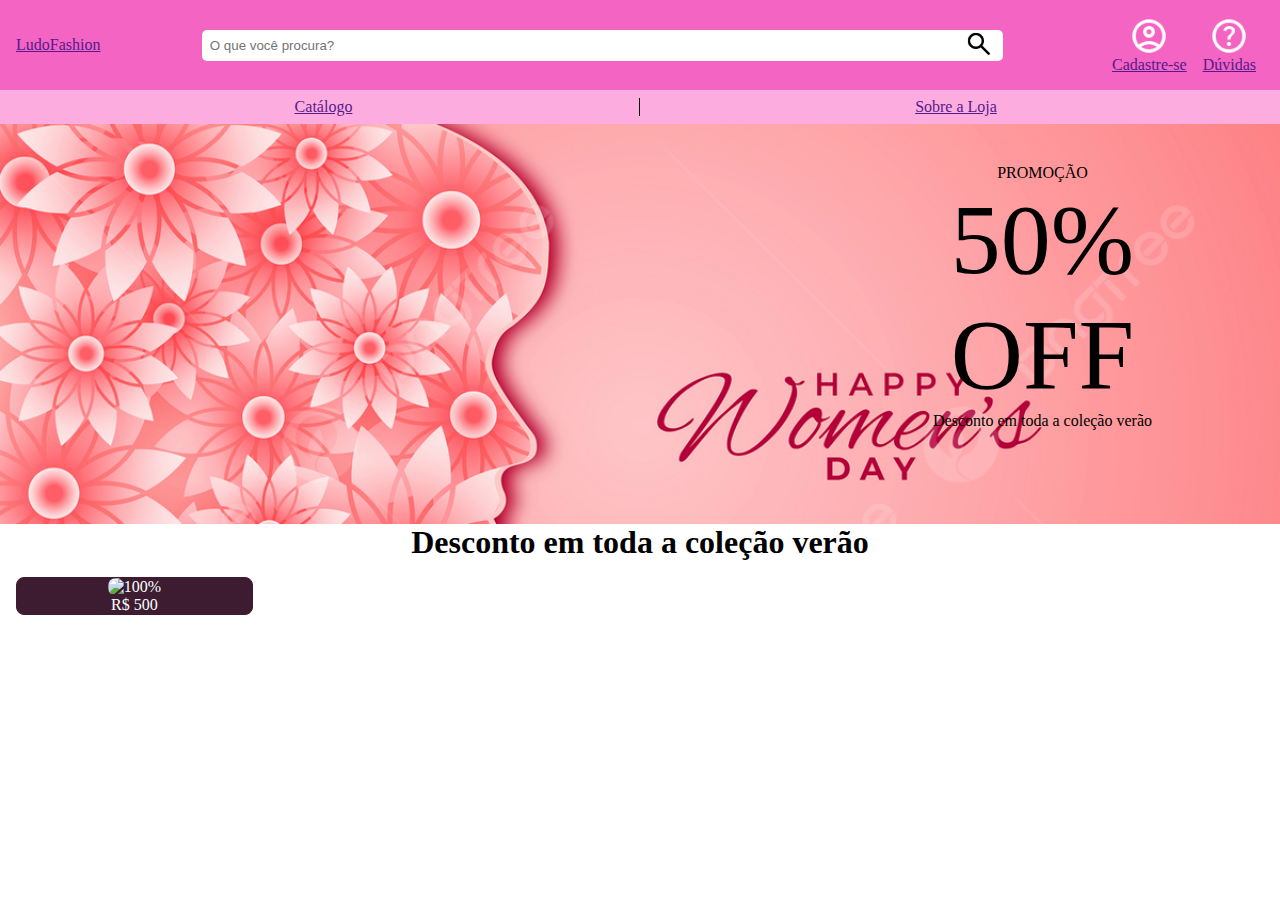
==== index.html @ 3239499b "Quase finalizado" ====
<!DOCTYPE html>
<html lang="pt=BR">

<head>
    <meta charset="UTF-8">
    <meta name="viewport" content="width=device-width, initial-scale=1.0">
    <title>LudoFashion</title>
    <link rel="stylesheet" href="css/style.css">
</head>

<body>
    <header>
        <a href="">LudoFashion</a>

        <form action="" id="form-buscar">
            <input type="searh" name="Buscar" id="buscar" placeholder="O que você procura?">
            <button type="submit" id="btn-buscar"><img src="imgs/icon_search.png" alt="" width="30px"></button>
        </form>

        <a href="" class="icon-link">
            <img src="imgs/icon_person.png" alt="" width="40px">
            Cadastre-se
        </a>

        <a href="" class="icon-link">
            <img src="imgs/icon_help.png" alt="" width="40px">
            Dúvidas
        </a>

    </header>
    <nav>

        <a href="">Catálogo</a>

        <a href="">Sobre a Loja</a>

    </nav>
    <main>
        <section id="banner">
            <div id="txt-banner">
                <p>PROMOÇÃO</p>
                <p style=" font-size: 100px;">50%</p>
                <p style=" font-size: 100px;">OFF</p>
                <p>Desconto em toda a coleção verão</p>
            </div>
        </section>

        <section class="conteudo">
            <h1>Desconto em toda a coleção verão</h1>
            <div class="card-container">
                <div class="card">
                    <div class="card-img">
                        <img src="../LudoFashion/imgs/Mulheres_ROSA" alt="100%">
                    </div>
                    <div class="card-content">
                        <p>R$ 500</p>
                    </div>
                </div>
            </div>
        </section>
    </main>
</body>

</html>
---- css/style.css ----
:root {
    --cor-primaria: #F464C3;
    --cor-secundaria: #3d1c31;
    --cor-terciaria: #fdace0;
    --branco: white;
    --preto: black;
}

ul {
    display: flex;
    justify-content: space-between;
}

* {
    padding: 0;
    margin: 0;
    box-sizing: border-box;
}

header {
    background-color: var(--cor-primaria);
    display: flex;
    padding: 1rem;
    align-items: center;
}

#form-buscar {
    flex-grow: 1;
    display: flex;
    align-items: center;
    justify-content: center;
    position: relative;
}

#buscar {
    flex-grow: 0.75;
    padding: 0.5rem;
    border-radius: 5px;
    border: none;
    outline: none;
}

.icon-link {
    display: flex;
    flex-direction: column;
    align-items: center;
    margin: 0 0.5rem;
}

#btn-buscar {
    background-color: transparent;
    border: none;
    position: absolute;
    right: 11%;
    cursor: pointer;
}

nav {
    display: grid;
    grid-template-columns: repeat(2, 1fr);
    text-align: center;
    background-color: var(--cor-terciaria);
    padding: 0.5rem;
}

nav a:first-child {
    border-right: 1px solid var(--preto);
}

#banner {
    width: 100%;
    background-image: url("../imgs/Banner_rosa.jpg");
    background-repeat: no-repeat;
    background-size: cover;
    height: 400px;
    position: relative;
}

#txt-banner {
    position: absolute;
    top: 10%;
    right: 10%;
    text-align: center;
}

.conteudo h1 {
    text-align: center;
}

.card-container {
    display: grid;
    grid-template-columns: repeat(5, 1fr);
    gap: 1rem;
}

.card {
    border: 1px solid var(--cor-secundaria);
    border-radius: 8px;
    background-color: var(--cor-secundaria);
}

.card-img img {
    border-radius: 8px 8px 00;
}

.card-container {
    color: var(--branco);
    padding: 1rem;
    text-align: center;
}
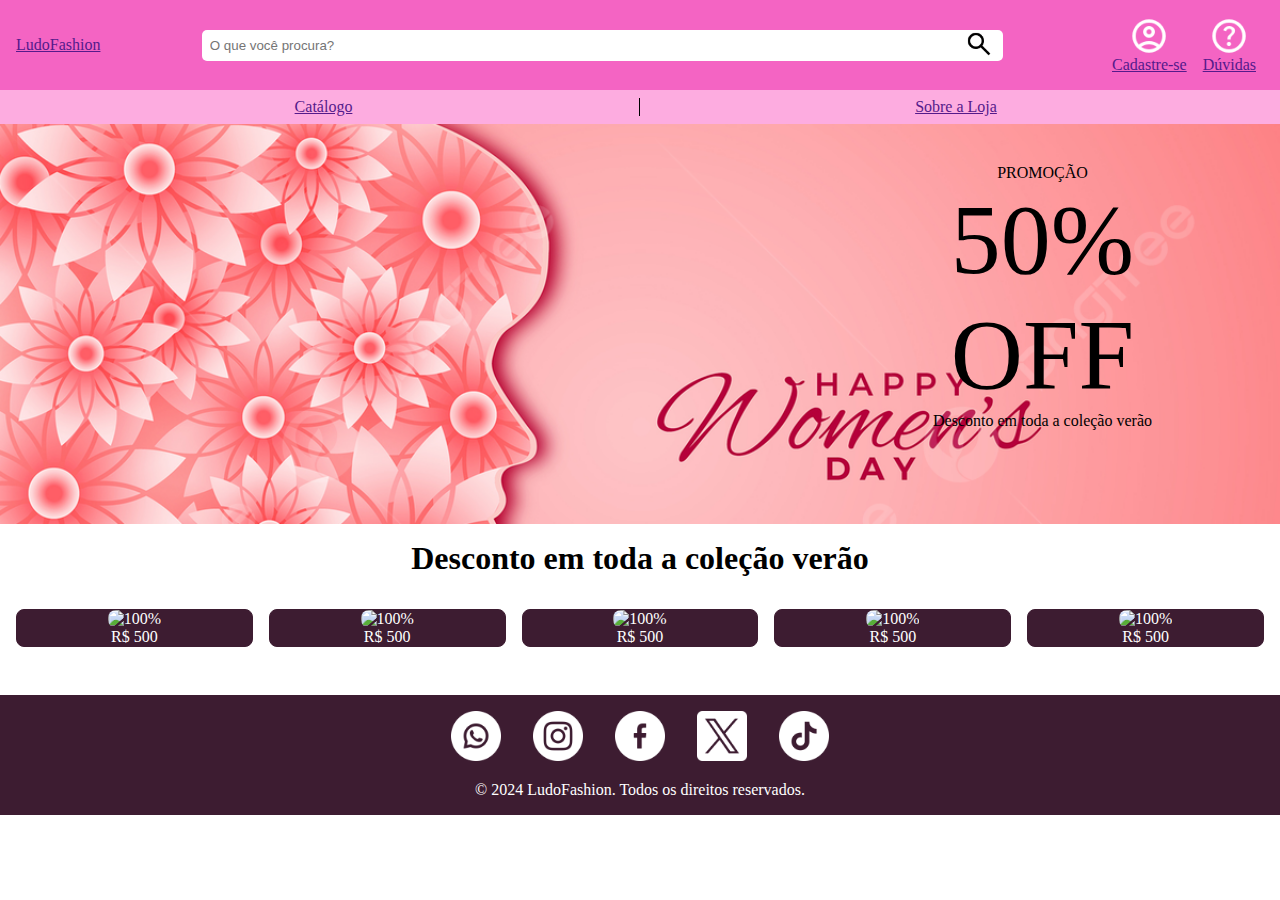
==== commit c52c2073: "Treino em Casa" ====
--- a/index.html
+++ b/index.html
@@ -56,9 +56,53 @@
                         <p>R$ 500</p>
                     </div>
                 </div>
+                <div class="card">
+                    <div class="card-img">
+                        <img src="../LudoFashion/imgs/Mulheres_ROSA" alt="100%">
+                    </div>
+                    <div class="card-content">
+                        <p>R$ 500</p>
+                    </div>
+                </div>
+                <div class="card">
+                    <div class="card-img">
+                        <img src="../LudoFashion/imgs/Mulheres_ROSA" alt="100%">
+                    </div>
+                    <div class="card-content">
+                        <p>R$ 500</p>
+                    </div>
+                </div>
+                <div class="card">
+                    <div class="card-img">
+                        <img src="../LudoFashion/imgs/Mulheres_ROSA" alt="100%">
+                    </div>
+                    <div class="card-content">
+                        <p>R$ 500</p>
+                    </div>
+                </div>
+                <div class="card">
+                    <div class="card-img">
+                        <img src="../LudoFashion/imgs/Mulheres_ROSA" alt="100%">
+                    </div>
+                    <div class="card-content">
+                        <p>R$ 500</p>
+                    </div>
+                </div>
             </div>
         </section>
     </main>
+    <footer>
+        <div class="container">
+            <div class="social-media">
+                <a href=""><img src="imgs/icon_whatsapp.png" alt="WhatsApp" width="50px"></a>
+                <a href=""><img src="imgs/icon_instagram.png" alt="Instagram" width="50px"></a>
+                <a href=""><img src="imgs/icon_facebook.png" alt="Facebook" width="50px"></a>
+                <a href=""><img src="imgs/icon_twitter.png" alt="Twitter" width="50px"></a>
+                <a href=""><img src="imgs/icon_tiktok.png" alt="TikTok" width="50px"></a>
+            </div>
+            <p>© 2024 LudoFashion. Todos os direitos reservados.</p>
+        </div>
+    </footer>
 </body>
 
 </html>--- a/css/style.css
+++ b/css/style.css
@@ -85,6 +85,7 @@
 
 .conteudo h1 {
     text-align: center;
+   margin: 1rem;
 }
 
 .card-container {
@@ -107,4 +108,24 @@
     color: var(--branco);
     padding: 1rem;
     text-align: center;
+}
+
+footer {
+    background-color: var(--cor-secundaria);
+    color: var(--branco);
+    text-align: center;
+    padding: 1rem 0;
+    margin-top: 2rem;
+}
+
+.container {
+    width: 90%;
+    margin: auto;
+}
+
+footer .social-media {
+    display: flex;
+    justify-content: center;
+    gap: 2rem;
+    margin-bottom: 1rem;
 }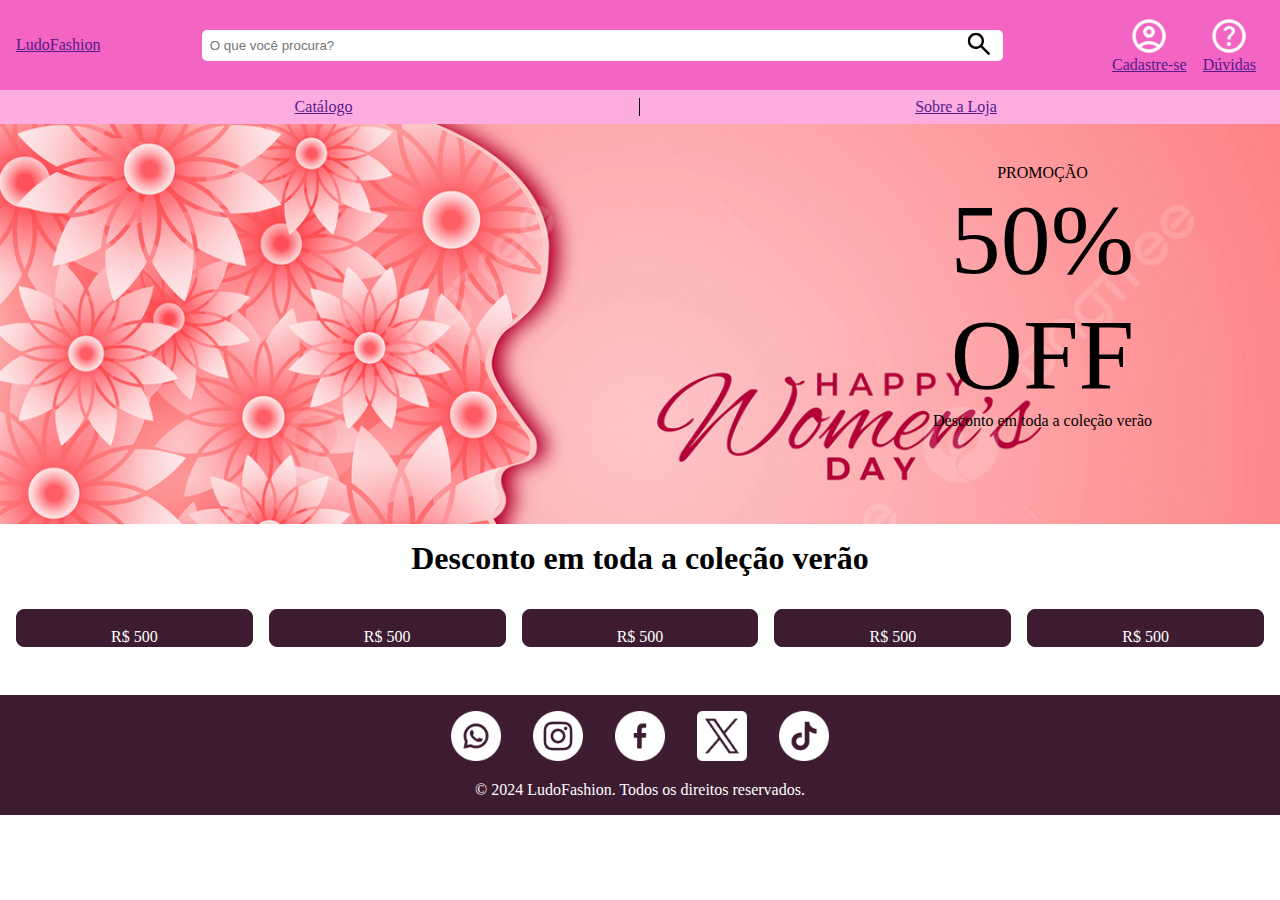
==== commit 69853534: "sobre" ====
--- a/index.html
+++ b/index.html
@@ -10,7 +10,7 @@
 
 <body>
     <header>
-        <a href="">LudoFashion</a>
+        <a href=""title="Home">LudoFashion</a>
 
         <form action="" id="form-buscar">
             <input type="searh" name="Buscar" id="buscar" placeholder="O que você procura?">
@@ -50,7 +50,7 @@
             <div class="card-container">
                 <div class="card">
                     <div class="card-img">
-                        <img src="../LudoFashion/imgs/Mulheres_ROSA" alt="100%">
+                        <img src="../LudoFashion/imgs/Mulheres_ROSA" alt="" width="100%">
                     </div>
                     <div class="card-content">
                         <p>R$ 500</p>
@@ -58,7 +58,7 @@
                 </div>
                 <div class="card">
                     <div class="card-img">
-                        <img src="../LudoFashion/imgs/Mulheres_ROSA" alt="100%">
+                        <img src="../LudoFashion/imgs/Mulheres_ROSA" alt="" width="100%">
                     </div>
                     <div class="card-content">
                         <p>R$ 500</p>
@@ -66,7 +66,7 @@
                 </div>
                 <div class="card">
                     <div class="card-img">
-                        <img src="../LudoFashion/imgs/Mulheres_ROSA" alt="100%">
+                        <img src="../LudoFashion/imgs/Mulheres_ROSA" alt="" width="100%">
                     </div>
                     <div class="card-content">
                         <p>R$ 500</p>
@@ -74,7 +74,7 @@
                 </div>
                 <div class="card">
                     <div class="card-img">
-                        <img src="../LudoFashion/imgs/Mulheres_ROSA" alt="100%">
+                        <img src="../LudoFashion/imgs/Mulheres_ROSA" alt="" width="100%">
                     </div>
                     <div class="card-content">
                         <p>R$ 500</p>
@@ -82,7 +82,7 @@
                 </div>
                 <div class="card">
                     <div class="card-img">
-                        <img src="../LudoFashion/imgs/Mulheres_ROSA" alt="100%">
+                        <img src="../LudoFashion/imgs/Mulheres_ROSA" alt="" width="100%">
                     </div>
                     <div class="card-content">
                         <p>R$ 500</p>
@@ -94,11 +94,11 @@
     <footer>
         <div class="container">
             <div class="social-media">
-                <a href=""><img src="imgs/icon_whatsapp.png" alt="WhatsApp" width="50px"></a>
-                <a href=""><img src="imgs/icon_instagram.png" alt="Instagram" width="50px"></a>
-                <a href=""><img src="imgs/icon_facebook.png" alt="Facebook" width="50px"></a>
-                <a href=""><img src="imgs/icon_twitter.png" alt="Twitter" width="50px"></a>
-                <a href=""><img src="imgs/icon_tiktok.png" alt="TikTok" width="50px"></a>
+                <a href=""><img src="imgs/icon_whatsapp.png" title="Fale conosco via WhatsApp" alt="WhatsApp" width="50px"></a>
+                <a href=""><img src="imgs/icon_instagram.png" title="Siga para mais novidades" alt="Instagram" width="50px"></a>
+                <a href=""><img src="imgs/icon_facebook.png" title="Acompamhe as novidades no Face" alt="Facebook" width="50px"></a>
+                <a href=""><img src="imgs/icon_twitter.png" title="Crie uma treta" alt="Twitter" width="50px"></a>
+                <a href=""><img src="imgs/icon_tiktok.png" title="As trends do momento" alt="TikTok" width="50px"></a>
             </div>
             <p>© 2024 LudoFashion. Todos os direitos reservados.</p>
         </div>
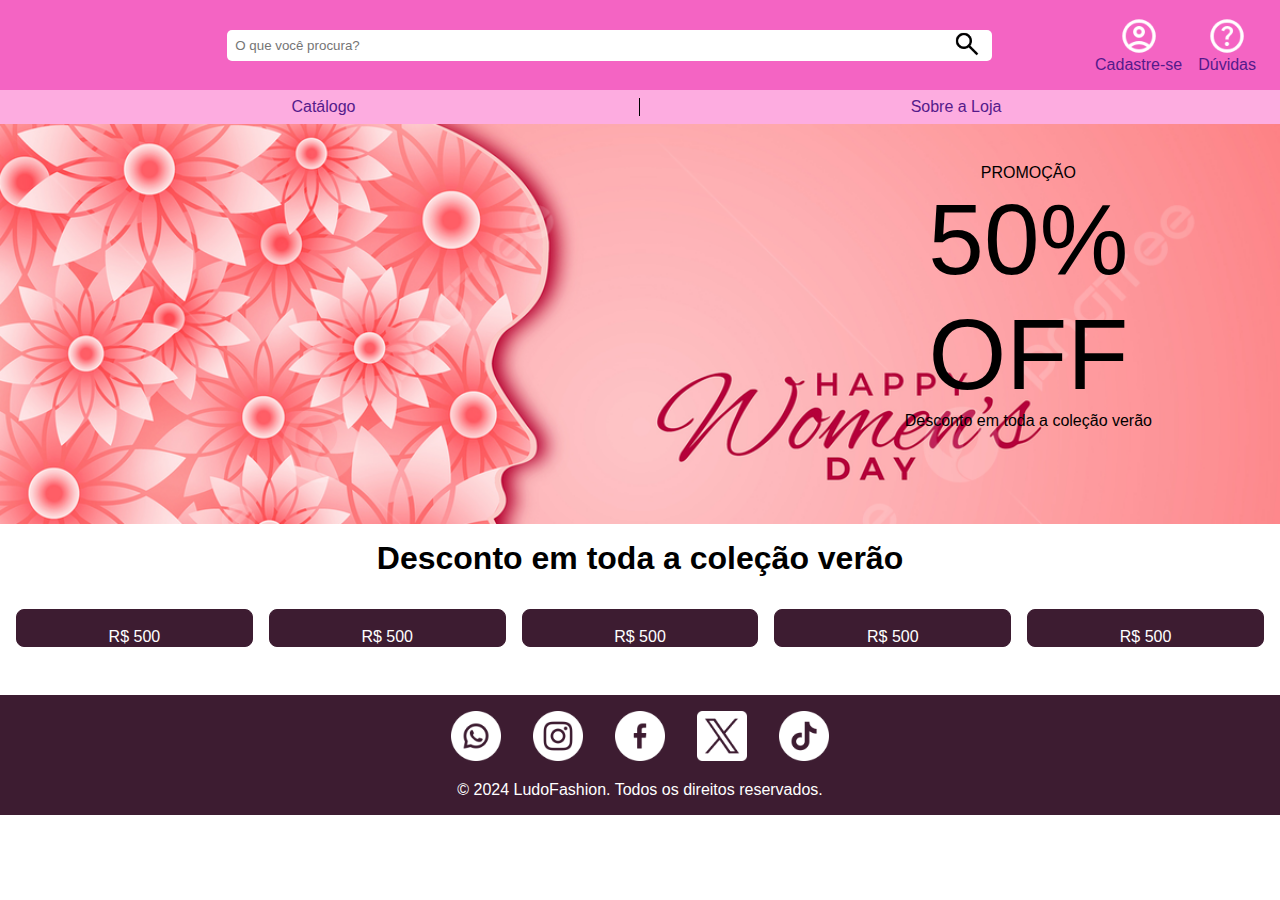
==== commit 601d955a: "Num é que ta indo agora" ====
--- a/index.html
+++ b/index.html
@@ -10,7 +10,9 @@
 
 <body>
     <header>
-        <a href=""title="Home">LudoFashion</a>
+        <a href="" class="icon-link">
+            <img src="../LudoFashion/imgs/Logo_LudoFashion.png" alt="" title="Home" width="100px">
+        </a>
 
         <form action="" id="form-buscar">
             <input type="searh" name="Buscar" id="buscar" placeholder="O que você procura?">
@@ -94,9 +96,12 @@
     <footer>
         <div class="container">
             <div class="social-media">
-                <a href=""><img src="imgs/icon_whatsapp.png" title="Fale conosco via WhatsApp" alt="WhatsApp" width="50px"></a>
-                <a href=""><img src="imgs/icon_instagram.png" title="Siga para mais novidades" alt="Instagram" width="50px"></a>
-                <a href=""><img src="imgs/icon_facebook.png" title="Acompamhe as novidades no Face" alt="Facebook" width="50px"></a>
+                <a href=""><img src="imgs/icon_whatsapp.png" title="Fale conosco via WhatsApp" alt="WhatsApp"
+                        width="50px"></a>
+                <a href=""><img src="imgs/icon_instagram.png" title="Siga para mais novidades" alt="Instagram"
+                        width="50px"></a>
+                <a href=""><img src="imgs/icon_facebook.png" title="Acompamhe as novidades no Face" alt="Facebook"
+                        width="50px"></a>
                 <a href=""><img src="imgs/icon_twitter.png" title="Crie uma treta" alt="Twitter" width="50px"></a>
                 <a href=""><img src="imgs/icon_tiktok.png" title="As trends do momento" alt="TikTok" width="50px"></a>
             </div>
--- a/css/style.css
+++ b/css/style.css
@@ -12,6 +12,8 @@
 }
 
 * {
+    text-decoration: none;
+    font-family: "Oswald", sans-serif;
     padding: 0;
     margin: 0;
     box-sizing: border-box;
@@ -85,7 +87,7 @@
 
 .conteudo h1 {
     text-align: center;
-   margin: 1rem;
+    margin: 1rem;
 }
 
 .card-container {
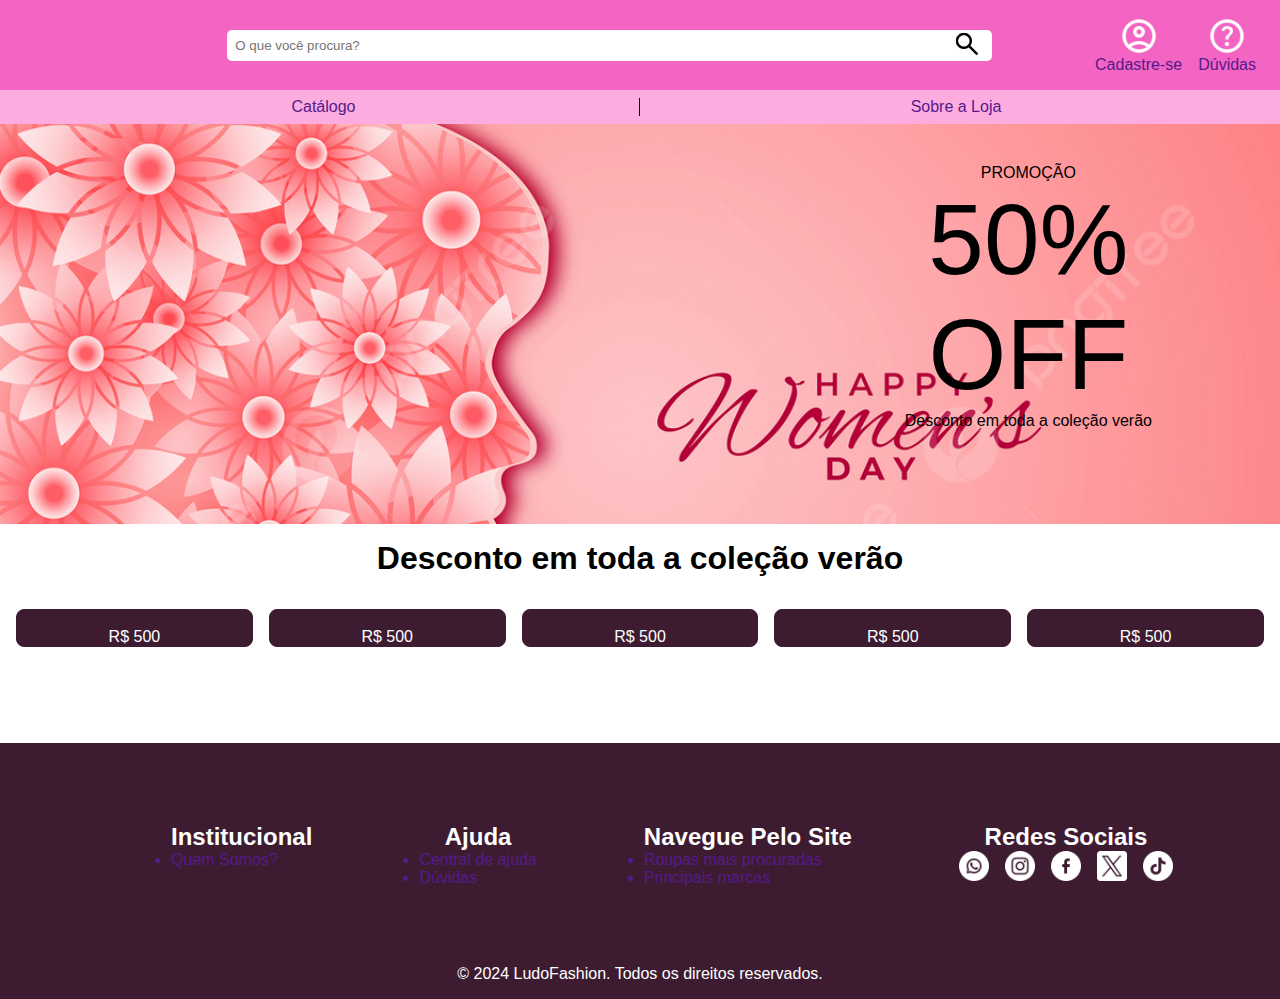
==== commit 54798999: "alteração" ====
--- a/index.html
+++ b/index.html
@@ -95,18 +95,56 @@
     </main>
     <footer>
         <div class="container">
-            <div class="social-media">
-                <a href=""><img src="imgs/icon_whatsapp.png" title="Fale conosco via WhatsApp" alt="WhatsApp"
-                        width="50px"></a>
-                <a href=""><img src="imgs/icon_instagram.png" title="Siga para mais novidades" alt="Instagram"
-                        width="50px"></a>
-                <a href=""><img src="imgs/icon_facebook.png" title="Acompamhe as novidades no Face" alt="Facebook"
-                        width="50px"></a>
-                <a href=""><img src="imgs/icon_twitter.png" title="Crie uma treta" alt="Twitter" width="50px"></a>
-                <a href=""><img src="imgs/icon_tiktok.png" title="As trends do momento" alt="TikTok" width="50px"></a>
+            <div>
+                <h2>Institucional</h2>
+                <ul>
+                    <a href="">
+                        <li>Quem Somos?</li>
+                    </a>
+                </ul>
             </div>
-            <p>© 2024 LudoFashion. Todos os direitos reservados.</p>
+            <div>
+                <h2>Ajuda</h2>
+                <ul>
+                    <a href="">
+                        <li>Central de ajuda</li>
+                    </a>
+                </ul>
+                <ul>
+                    <a href="">
+                        <li>Dúvidas</li>
+                    </a>
+                </ul>
+            </div>
+            <div>
+                <h2>Navegue Pelo Site</h2>
+                <ul>
+                    <a href="">
+                        <li>Roupas mais procuradas</li>
+                    </a>
+                </ul>
+                <ul>
+                    <a href="">
+                        <li>Principais marcas</li>
+                    </a>
+                </ul>
+            </div>
+            <div>
+                <h2>Redes Sociais</h2>
+                <div class="social-media">
+                    <a href=""><img src="imgs/icon_whatsapp.png" title="Fale conosco via WhatsApp" alt="WhatsApp"
+                            width="30px"></a>
+                    <a href=""><img src="imgs/icon_instagram.png" title="Siga para mais novidades" alt="Instagram"
+                            width="30px"></a>
+                    <a href=""><img src="imgs/icon_facebook.png" title="Acompamhe as novidades no Face" alt="Facebook"
+                            width="30px"></a>
+                    <a href=""><img src="imgs/icon_twitter.png" title="Crie uma treta" alt="Twitter" width="30px"></a>
+                    <a href=""><img src="imgs/icon_tiktok.png" title="As trends do momento" alt="TikTok"
+                            width="30px"></a>
+                </div>
+            </div>
         </div>
+        <p>© 2024 LudoFashion. Todos os direitos reservados.</p>
     </footer>
 </body>
 
--- a/css/style.css
+++ b/css/style.css
@@ -117,17 +117,20 @@
     color: var(--branco);
     text-align: center;
     padding: 1rem 0;
-    margin-top: 2rem;
+    margin-top: 5rem;
 }
 
 .container {
-    width: 90%;
-    margin: auto;
+    display: flex;
+    justify-content: space-evenly;
+    margin: 2rem;
+    padding: 2rem;
+    width: 100%;
 }
 
 footer .social-media {
     display: flex;
     justify-content: center;
-    gap: 2rem;
+    gap: 1rem;
     margin-bottom: 1rem;
 }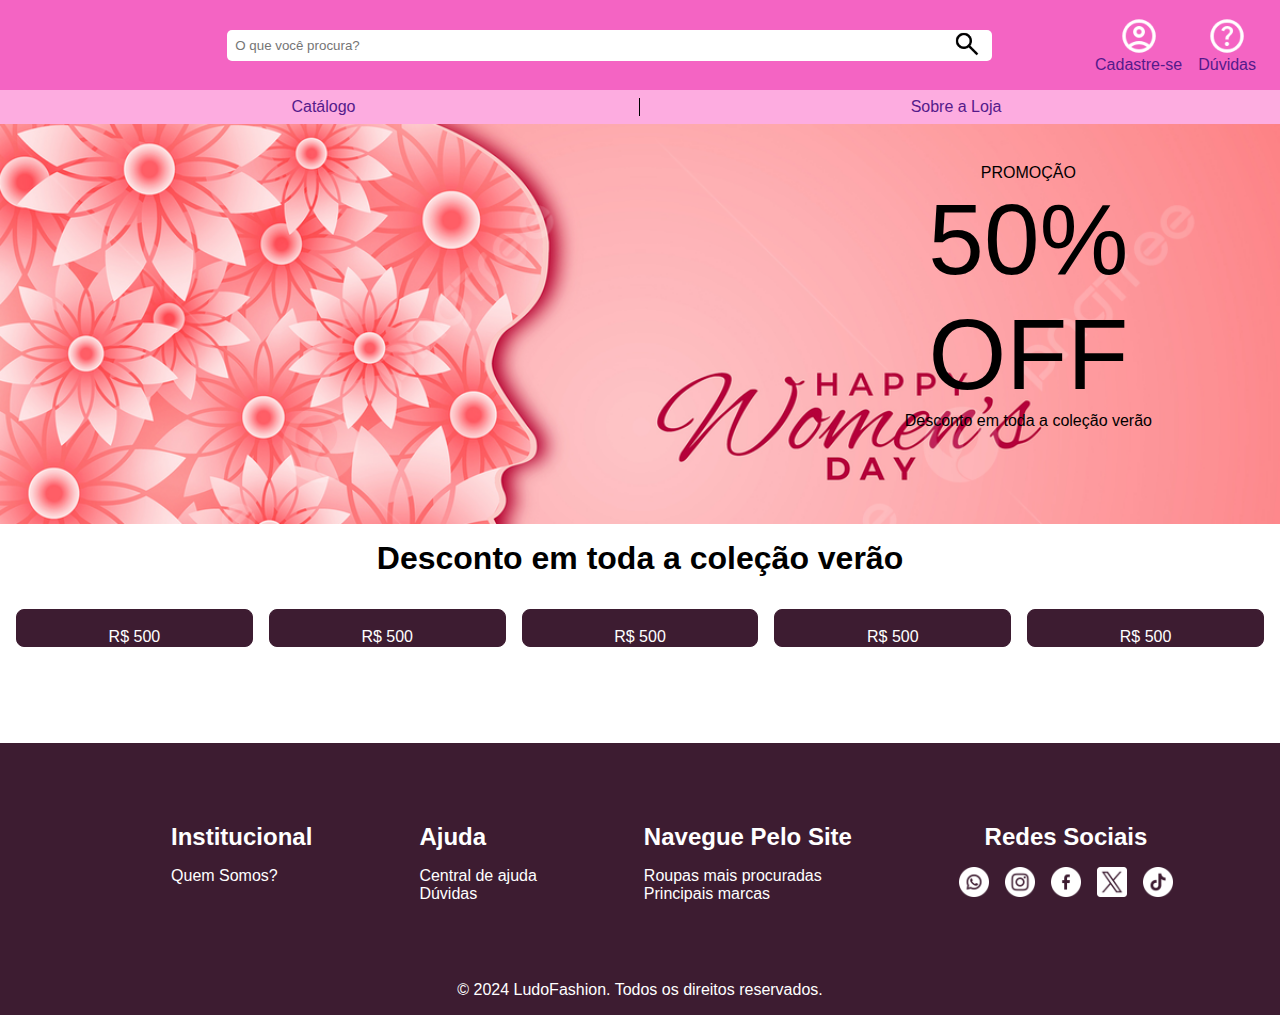
==== commit 49642f18: "cabou" ====
--- a/index.html
+++ b/index.html
@@ -93,9 +93,11 @@
             </div>
         </section>
     </main>
-    <footer>
-        <div class="container">
-            <div>
+
+</body>
+<footer>
+    <div class="container">
+            <div class="rodape-text">
                 <h2>Institucional</h2>
                 <ul>
                     <a href="">
@@ -103,7 +105,7 @@
                     </a>
                 </ul>
             </div>
-            <div>
+            <div class="rodape-text">
                 <h2>Ajuda</h2>
                 <ul>
                     <a href="">
@@ -116,7 +118,7 @@
                     </a>
                 </ul>
             </div>
-            <div>
+            <div class="rodape-text">
                 <h2>Navegue Pelo Site</h2>
                 <ul>
                     <a href="">
@@ -129,23 +131,21 @@
                     </a>
                 </ul>
             </div>
-            <div>
-                <h2>Redes Sociais</h2>
-                <div class="social-media">
-                    <a href=""><img src="imgs/icon_whatsapp.png" title="Fale conosco via WhatsApp" alt="WhatsApp"
-                            width="30px"></a>
-                    <a href=""><img src="imgs/icon_instagram.png" title="Siga para mais novidades" alt="Instagram"
-                            width="30px"></a>
-                    <a href=""><img src="imgs/icon_facebook.png" title="Acompamhe as novidades no Face" alt="Facebook"
-                            width="30px"></a>
-                    <a href=""><img src="imgs/icon_twitter.png" title="Crie uma treta" alt="Twitter" width="30px"></a>
-                    <a href=""><img src="imgs/icon_tiktok.png" title="As trends do momento" alt="TikTok"
-                            width="30px"></a>
-                </div>
+        <div>
+            <h2>Redes Sociais</h2>
+            <div class="social-media">
+                <a href=""><img src="imgs/icon_whatsapp.png" title="Fale conosco via WhatsApp" alt="WhatsApp"
+                        width="30px"></a>
+                <a href=""><img src="imgs/icon_instagram.png" title="Siga para mais novidades" alt="Instagram"
+                        width="30px"></a>
+                <a href=""><img src="imgs/icon_facebook.png" title="Acompanhe as novidades no Face" alt="Facebook"
+                        width="30px"></a>
+                <a href=""><img src="imgs/icon_twitter.png" title="Nosso perfil no X" alt="Twitter" width="30px"></a>
+                <a href=""><img src="imgs/icon_tiktok.png" title="As trends do momento" alt="TikTok" width="30px"></a>
             </div>
         </div>
-        <p>© 2024 LudoFashion. Todos os direitos reservados.</p>
-    </footer>
-</body>
+    </div>
+    <p>© 2024 LudoFashion. Todos os direitos reservados.</p>
+</footer>
 
 </html>--- a/css/style.css
+++ b/css/style.css
@@ -133,4 +133,17 @@
     justify-content: center;
     gap: 1rem;
     margin-bottom: 1rem;
+}
+
+li {
+    color: var(--branco);
+    list-style-type: none;
+}
+
+h2 {
+    margin-bottom: 1rem;
+}
+
+.rodape-text {
+    text-align: left;
 }